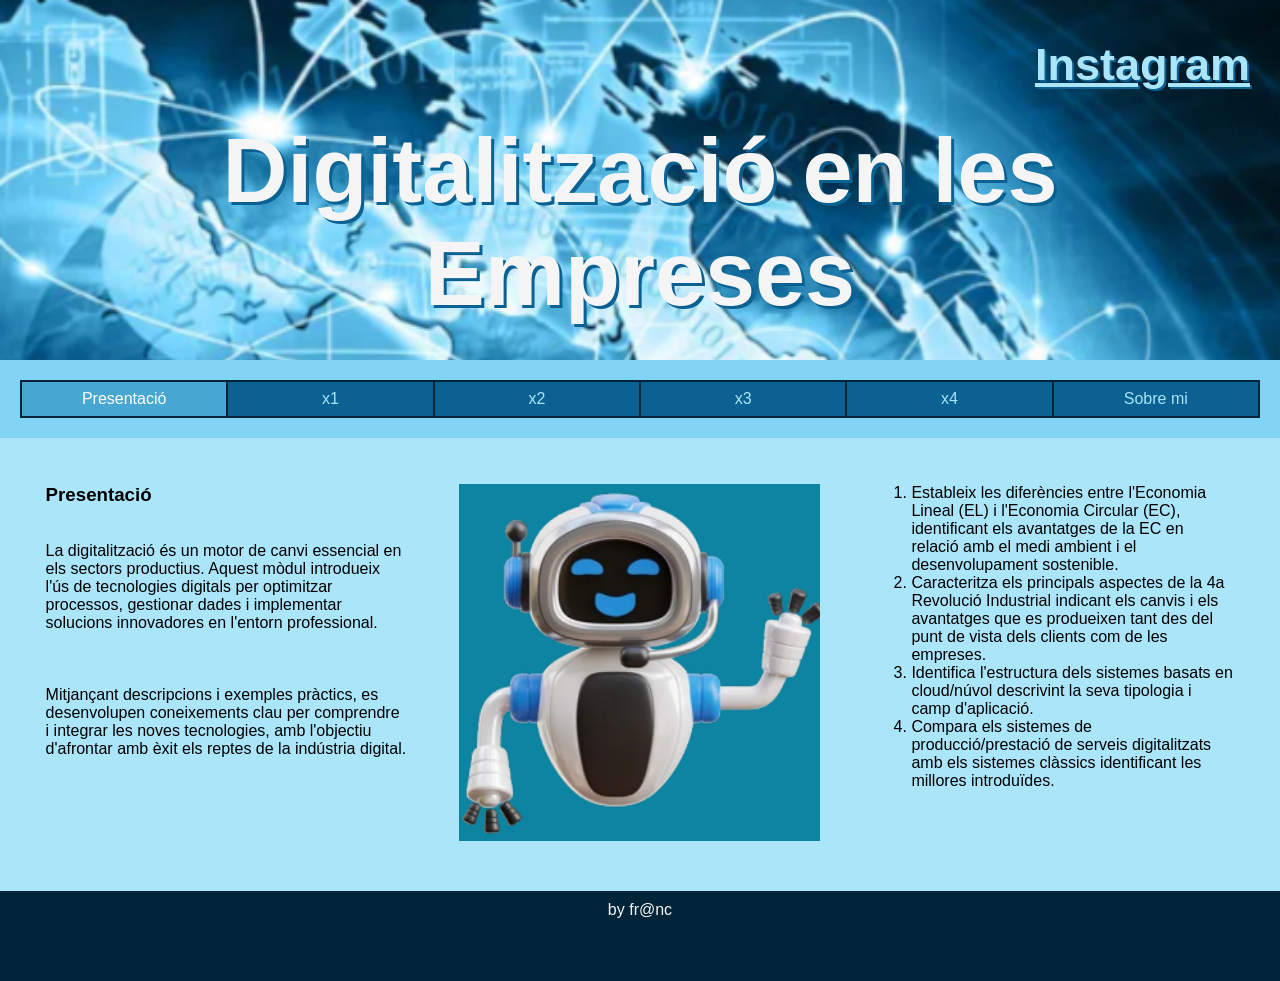
==== index.html @ 4dee2e34 "Primera pujada" ====
<!DOCTYPE html>
<html lang="ca">

<head>
	<title>Empresa</title>
	<meta charset="utf-8">
	<meta name="viewport" content="width=device-width, initial-scale=1">
	<link href="css/estils.css" type="text/css" rel="stylesheet">
</head>

<body>

	<header>
		<h4><a href="https://www.instagram.com/ins_eugeni/" target="_blank">Instagram</a></h4>
		<h2>Digitalització en les Empreses</h2>
	</header>

	<section>

		<nav>
			<ul>
				<li><a class="active" href="index.html">Presentació</a></li>
				<li><a href="x1.html">x1</a></li>
				<li><a href="x2.html">x2</a></li>
				<li><a href="x3.html">x3</a></li>
				<li><a href="x4.html">x4</a></li>
				<li><a href="x5.html">Sobre mi</a></li>
			</ul>
		</nav>

		<article>

			<!--INICI CONTINGUT PÀGINA-->
			<div class="fila">
				<div class="columna">
					<h3>Presentació</h3><br><br>
					<p>La digitalització és un motor de canvi essencial en els sectors productius. Aquest mòdul
						introdueix l'ús de tecnologies digitals per optimitzar processos, gestionar dades i implementar
						solucions innovadores en l'entorn professional.</p><br><br><br>

					<p> Mitjançant descripcions i exemples pràctics, es desenvolupen coneixements clau per comprendre i
						integrar les noves tecnologies, amb l'objectiu d'afrontar amb èxit els reptes de la indústria
						digital.</p>
				</div>
				<div class="columna">
					<img src="img/Robotica.png" alt="robotica">
				</div>
				<div class="columna">
					<ol>
						<li>Estableix les diferències entre l'Economia Lineal (EL) i l'Economia Circular (EC),
							identificant els avantatges de la EC en relació amb el medi ambient i el desenvolupament
							sostenible.</li>
						<li>Caracteritza els principals aspectes de la 4a Revolució Industrial indicant els canvis i els
							avantatges que es produeixen tant des del punt de vista dels clients com de les empreses.
						</li>
						<li>Identifica l'estructura dels sistemes basats en cloud/núvol descrivint la seva tipologia i
							camp d'aplicació.</li>
						<li>Compara els sistemes de producció/prestació de serveis digitalitzats amb els sistemes
							clàssics identificant les millores introduïdes.</li>
					</ol>
				</div>
			</div>
			<!--FINAL CONTINGUT PÀGINA-->

		</article>

	</section>

	<footer>
		<p>by fr@nc</p>
	</footer>

</body>

</html>
---- css/estils.css ----
/* https://coolors.co/image-picker
CSS HEX 
--lapis-lazuli: #0B6191ff;
--picton-blue: #47A7D2ff;
--non-photo-blue: #AAE5FAff;
--pale-azure: #82D4F5ff;
--prussian-blue: #012538ff;*/
* {
  box-sizing: border-box;
  margin: 0;
}
body {
  font-family: Arial, Helvetica, sans-serif;
}

/* Style the header */
header {
  background-color: #012538;
  background-image: url(background.jpg);
  background-size: cover;
  padding: 30px;
  text-align: center;
  font-size: 35px;
  color: whitesmoke;
  height: 40vh;
}
header h2 {
  margin-top: 10vh;
  font-size: 10vh;
  text-shadow: 3px 3px #0B6191;
}
header h4 {
  margin-top: 1vh;
  font-size: 5vh;
  text-shadow: 2px 2px #0B6191;
  float: right;
}
header h4 a {
  color: #AAE5FA;
}

/* Navigation */
nav {
  background: #82D4F5;
  padding: 20px;
}
nav ul {
  list-style-type: none;
  margin: 0;
  padding: 0;
  width: 100%;
  background-color: #0B6191;
  border: 1px solid #012538;
  display: flex;
  justify-content: center;
}
nav ul li {
  text-align: center;
  border: 1px solid #012538;
  width: 20%;
}
nav ul li a {
  display: block;
  color: #AAE5FA;
  padding: 8px 16px;
  text-decoration: none;
}
nav ul li a.active {
  background-color: #47A7D2;
  color: white;
}
nav ul li a:hover:not(.active) {
  background-color: #012538;
  color: white;
}

/* Article section */
article {
  padding: 20px;
  background-color: #AAE5FA;
  display: table;
  width: 100%;
}
article h2 {
  margin: 3vh;
}
article img {
  width: 100%;
}

.fila {
  width: 100%;
  display: flex;
  flex-wrap: wrap;
}
.columna {
  width: 33.3%;
  display: table;
  padding: 2vw;
}

/* Footer */
footer {
  background-color: #012538;
  padding: 10px;
  text-align: center;
  color: whitesmoke;
  height: 7vw;
}

fieldset {
  margin-top: 10px;
  box-shadow: 3px 5px 4px 5px #012538;
}

/* Responsive design */
@media (max-width: 600px) {
  header {
    padding: 10px;
    text-align: center;
    font-size: 1.5em;
    color: #AAE5FA;
    height: 20vh;
  }

  header h2 {
    margin-top: 3vh;
    font-size: 15vh;
    text-shadow: 1px 1px #012538;
  }

  header h4 {
    margin-top: 1vh;
    font-size: 5vh;
    text-shadow: 1px 1px #012538;
  }
}
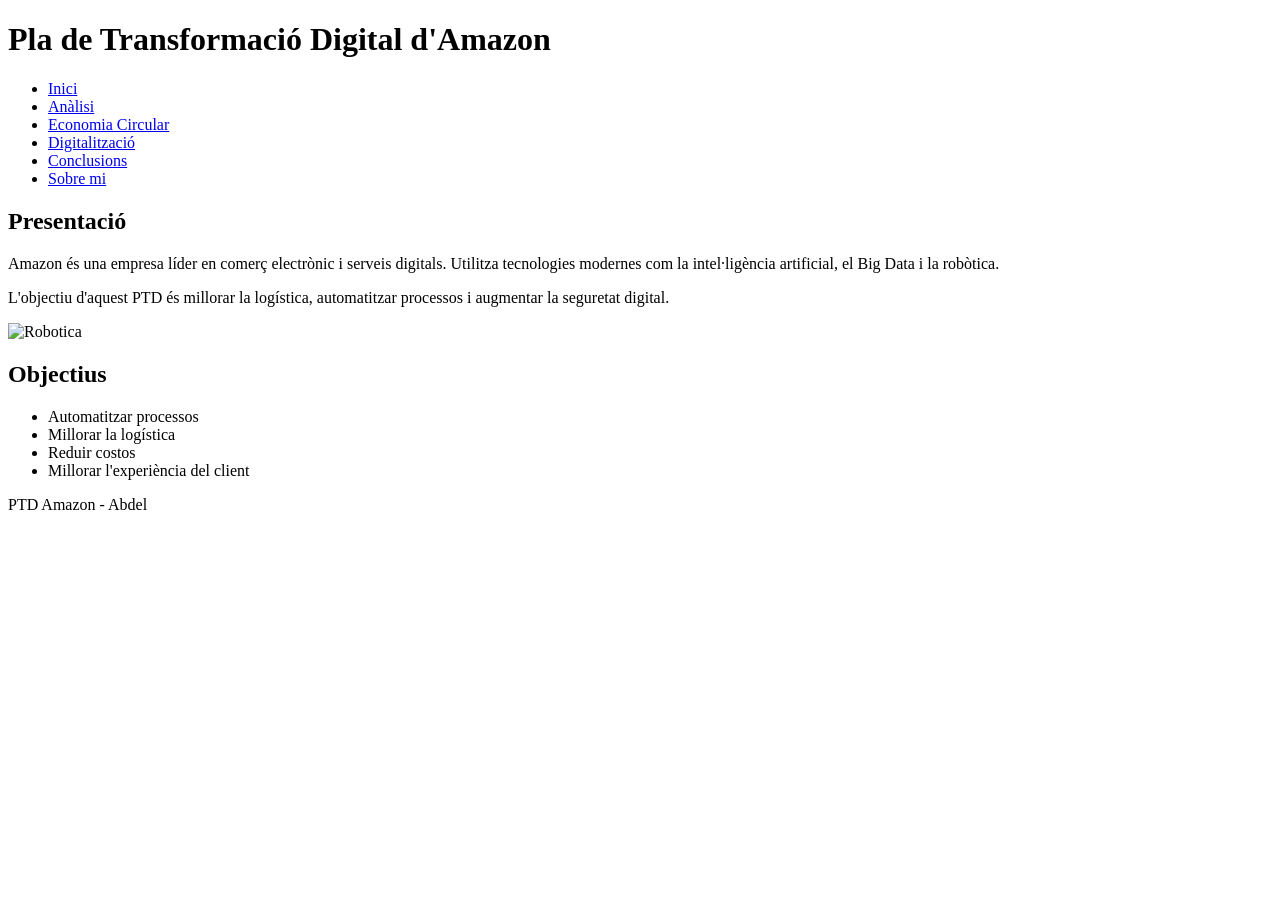
==== commit 309c8fd7: "asa" ====
--- a/index.html
+++ b/index.html
@@ -1,75 +1,66 @@
 <!DOCTYPE html>
 <html lang="ca">
-
 <head>
-	<title>Empresa</title>
-	<meta charset="utf-8">
-	<meta name="viewport" content="width=device-width, initial-scale=1">
-	<link href="css/estils.css" type="text/css" rel="stylesheet">
+    <meta charset="UTF-8">
+    <meta name="viewport" content="width=device-width, initial-scale=1.0">
+    <title>Amazon - PTD</title>
+    <link rel="stylesheet" href="css/styles.css">
 </head>
-
 <body>
 
-	<header>
-		<h4><a href="https://www.instagram.com/ins_eugeni/" target="_blank">Instagram</a></h4>
-		<h2>Digitalització en les Empreses</h2>
-	</header>
+<header>
+    <h1>Pla de Transformació Digital d'Amazon</h1>
+</header>
 
-	<section>
+<nav>
+    <ul>
+        <li><a class="active" href="index.html">Inici</a></li>
+        <li><a href="analisi.html">Anàlisi</a></li>
+        <li><a href="economia-circular.html">Economia Circular</a></li>
+        <li><a href="digitalitzacio.html">Digitalització</a></li>
+        <li><a href="conclusions.html">Conclusions</a></li>
+        <li><a href="sobremi.html">Sobre mi</a></li>
+    </ul>
+</nav>
 
-		<nav>
-			<ul>
-				<li><a class="active" href="index.html">Presentació</a></li>
-				<li><a href="x1.html">x1</a></li>
-				<li><a href="x2.html">x2</a></li>
-				<li><a href="x3.html">x3</a></li>
-				<li><a href="x4.html">x4</a></li>
-				<li><a href="x5.html">Sobre mi</a></li>
-			</ul>
-		</nav>
+<section>
+    <div class="contenidor">
 
-		<article>
+        <div class="columna">
+            <h2>Presentació</h2>
+            <p>
+                Amazon és una empresa líder en comerç electrònic i serveis digitals.
+                Utilitza tecnologies modernes com la intel·ligència artificial,
+                el Big Data i la robòtica.
+            </p>
 
-			<!--INICI CONTINGUT PÀGINA-->
-			<div class="fila">
-				<div class="columna">
-					<h3>Presentació</h3><br><br>
-					<p>La digitalització és un motor de canvi essencial en els sectors productius. Aquest mòdul
-						introdueix l'ús de tecnologies digitals per optimitzar processos, gestionar dades i implementar
-						solucions innovadores en l'entorn professional.</p><br><br><br>
+            <p>
+                L'objectiu d'aquest PTD és millorar la logística,
+                automatitzar processos i augmentar la seguretat digital.
+            </p>
+        </div>
 
-					<p> Mitjançant descripcions i exemples pràctics, es desenvolupen coneixements clau per comprendre i
-						integrar les noves tecnologies, amb l'objectiu d'afrontar amb èxit els reptes de la indústria
-						digital.</p>
-				</div>
-				<div class="columna">
-					<img src="img/Robotica.png" alt="robotica">
-				</div>
-				<div class="columna">
-					<ol>
-						<li>Estableix les diferències entre l'Economia Lineal (EL) i l'Economia Circular (EC),
-							identificant els avantatges de la EC en relació amb el medi ambient i el desenvolupament
-							sostenible.</li>
-						<li>Caracteritza els principals aspectes de la 4a Revolució Industrial indicant els canvis i els
-							avantatges que es produeixen tant des del punt de vista dels clients com de les empreses.
-						</li>
-						<li>Identifica l'estructura dels sistemes basats en cloud/núvol descrivint la seva tipologia i
-							camp d'aplicació.</li>
-						<li>Compara els sistemes de producció/prestació de serveis digitalitzats amb els sistemes
-							clàssics identificant les millores introduïdes.</li>
-					</ol>
-				</div>
-			</div>
-			<!--FINAL CONTINGUT PÀGINA-->
+        <div class="columna">
+            <img src="imatges/Robotica.png" alt="Robotica">
+        </div>
 
-		</article>
+        <div class="columna">
+            <h2>Objectius</h2>
 
-	</section>
+            <ul>
+                <li>Automatitzar processos</li>
+                <li>Millorar la logística</li>
+                <li>Reduir costos</li>
+                <li>Millorar l'experiència del client</li>
+            </ul>
+        </div>
 
-	<footer>
-		<p>by fr@nc</p>
-	</footer>
+    </div>
+</section>
+
+<footer>
+    <p>PTD Amazon - Abdel</p>
+</footer>
 
 </body>
-
 </html>
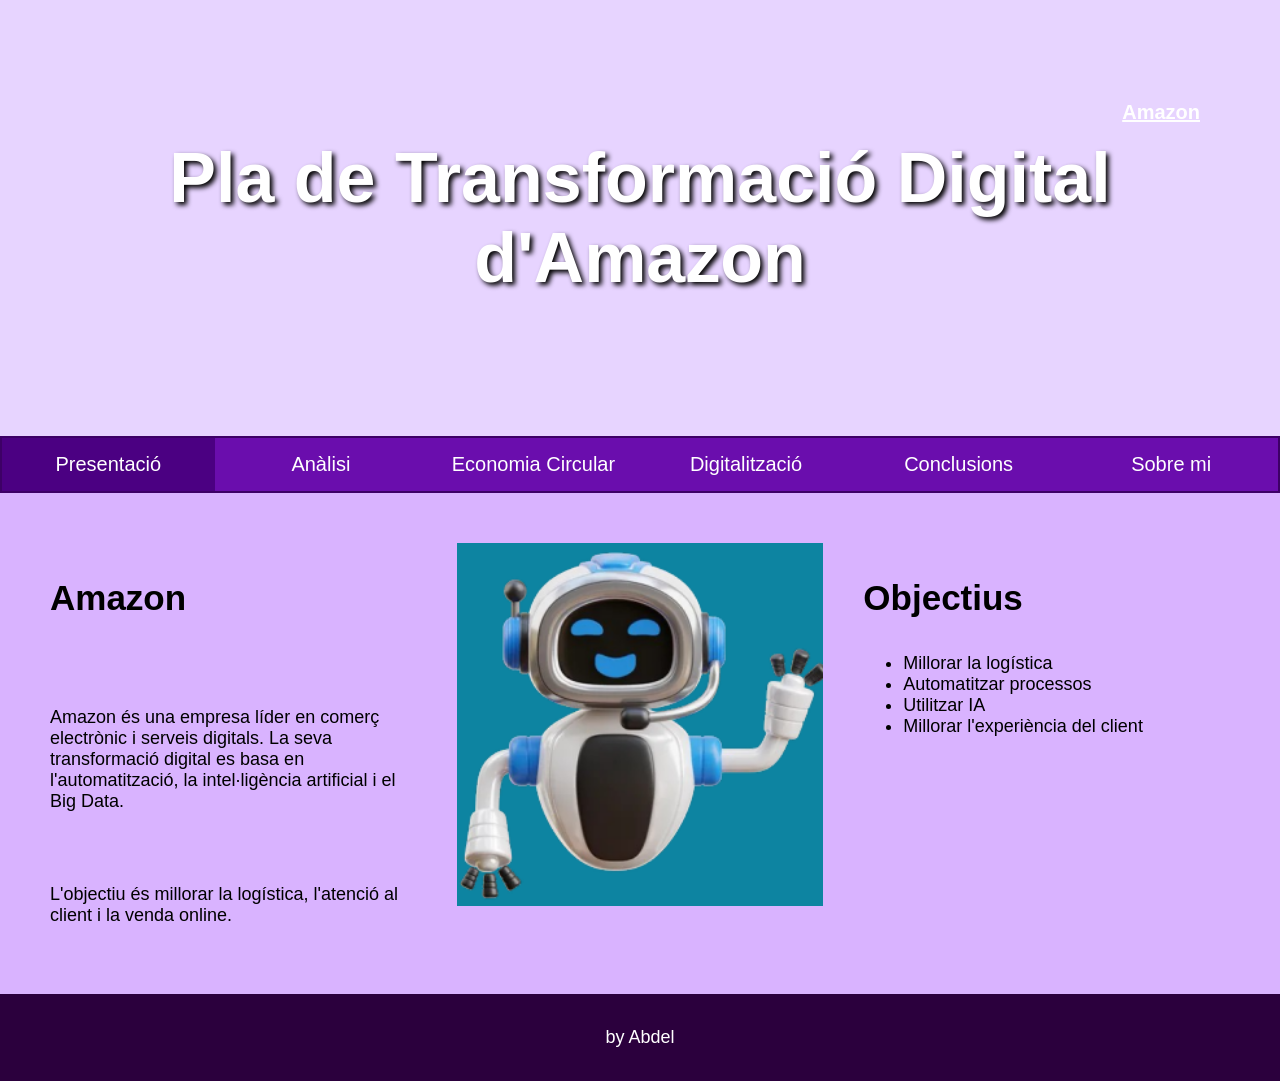
==== commit af388a01: "nova prova" ====
--- a/index.html
+++ b/index.html
@@ -1,66 +1,75 @@
 <!DOCTYPE html>
 <html lang="ca">
+
 <head>
-    <meta charset="UTF-8">
-    <meta name="viewport" content="width=device-width, initial-scale=1.0">
-    <title>Amazon - PTD</title>
-    <link rel="stylesheet" href="css/styles.css">
+	<title>Amazon - Presentació</title>
+	<meta charset="utf-8">
+	<meta name="viewport" content="width=device-width, initial-scale=1">
+	<link href="css/estils.css" type="text/css" rel="stylesheet">
 </head>
+
 <body>
 
-<header>
-    <h1>Pla de Transformació Digital d'Amazon</h1>
-</header>
+	<header>
+		<h4><a href="https://www.amazon.es" target="_blank">Amazon</a></h4>
+		<h2>Pla de Transformació Digital d'Amazon</h2>
+	</header>
 
-<nav>
-    <ul>
-        <li><a class="active" href="index.html">Inici</a></li>
-        <li><a href="analisi.html">Anàlisi</a></li>
-        <li><a href="economia-circular.html">Economia Circular</a></li>
-        <li><a href="digitalitzacio.html">Digitalització</a></li>
-        <li><a href="conclusions.html">Conclusions</a></li>
-        <li><a href="sobremi.html">Sobre mi</a></li>
-    </ul>
-</nav>
+	<section>
 
-<section>
-    <div class="contenidor">
+		<nav>
+			<ul>
+				<li><a class="active" href="index.html">Presentació</a></li>
+				<li><a href="analisi.html">Anàlisi</a></li>
+				<li><a href="economia-circular.html">Economia Circular</a></li>
+				<li><a href="digitalitzacio.html">Digitalització</a></li>
+				<li><a href="conclusions.html">Conclusions</a></li>
+				<li><a href="sobremi.html">Sobre mi</a></li>
+			</ul>
+		</nav>
 
-        <div class="columna">
-            <h2>Presentació</h2>
-            <p>
-                Amazon és una empresa líder en comerç electrònic i serveis digitals.
-                Utilitza tecnologies modernes com la intel·ligència artificial,
-                el Big Data i la robòtica.
-            </p>
+		<article>
 
-            <p>
-                L'objectiu d'aquest PTD és millorar la logística,
-                automatitzar processos i augmentar la seguretat digital.
-            </p>
-        </div>
+			<div class="fila">
 
-        <div class="columna">
-            <img src="imatges/Robotica.png" alt="Robotica">
-        </div>
+				<div class="columna">
+					<h3>Amazon</h3><br><br>
 
-        <div class="columna">
-            <h2>Objectius</h2>
+					<p>
+						Amazon és una empresa líder en comerç electrònic i serveis digitals.
+						La seva transformació digital es basa en l'automatització,
+						la intel·ligència artificial i el Big Data.
+					</p><br><br>
 
-            <ul>
-                <li>Automatitzar processos</li>
-                <li>Millorar la logística</li>
-                <li>Reduir costos</li>
-                <li>Millorar l'experiència del client</li>
-            </ul>
-        </div>
+					<p>
+						L'objectiu és millorar la logística,
+						l'atenció al client i la venda online.
+					</p>
+				</div>
 
-    </div>
-</section>
+				<div class="columna">
+					<img src="img/Robotica.png" alt="amazon">
+				</div>
 
-<footer>
-    <p>PTD Amazon - Abdel</p>
-</footer>
+				<div class="columna">
 
-</body>
-</html>+					<h3>Objectius</h3>
+
+					<ul>
+						<li>Millorar la logística</li>
+						<li>Automatitzar processos</li>
+						<li>Utilitzar IA</li>
+						<li>Millorar l'experiència del client</li>
+					</ul>
+
+				</div>
+
+			</div>
+
+		</article>
+
+	</section>
+
+	<footer>
+		<p>by Abdel</p>
+	
--- a/css/estils.css
+++ b/css/estils.css
@@ -0,0 +1,124 @@
+body {
+    margin: 0;
+    font-family: Arial;
+    background-color: #e7d4ff;
+}
+
+header {
+    background-image: url("../img/background.jpg");
+    background-size: cover;
+    background-position: center;
+    padding: 80px;
+    text-align: center;
+    color: white;
+}
+
+header h2 {
+    font-size: 70px;
+    text-shadow: 3px 3px 5px black;
+}
+
+header h4 a {
+    color: white;
+    text-decoration: underline;
+    float: right;
+    font-size: 20px;
+}
+
+nav ul {
+    list-style-type: none;
+    margin: 0;
+    padding: 0;
+    overflow: hidden;
+    background-color: #6a0dad;
+    border: 2px solid #3d0066;
+}
+
+nav li {
+    float: left;
+    width: 16.66%;
+}
+
+nav li a {
+    display: block;
+    color: white;
+    text-align: center;
+    padding: 15px;
+    text-decoration: none;
+    font-size: 20px;
+}
+
+nav li a:hover {
+    background-color: #4b0082;
+}
+
+.active {
+    background-color: #4b0082;
+}
+
+section {
+    background-color: #d9b3ff;
+    min-height: 500px;
+}
+
+article {
+    padding: 30px;
+}
+
+.fila {
+    display: flex;
+    flex-wrap: wrap;
+}
+
+.columna {
+    flex: 33%;
+    padding: 20px;
+    box-sizing: border-box;
+}
+
+.columna img {
+    width: 100%;
+}
+
+h3 {
+    font-size: 35px;
+}
+
+p, li {
+    font-size: 18px;
+}
+
+footer {
+    background-color: #2b003d;
+    color: white;
+    text-align: center;
+    padding: 15px;
+    font-size: 20px;
+}
+
+table {
+    width: 100%;
+    border-collapse: collapse;
+    background-color: white;
+}
+
+th, td {
+    border: 2px solid #6a0dad;
+    padding: 10px;
+}
+
+@media screen and (max-width: 800px) {
+
+    .columna {
+        flex: 100%;
+    }
+
+    nav li {
+        width: 100%;
+    }
+
+    header h2 {
+        font-size: 40px;
+    }
+
+}
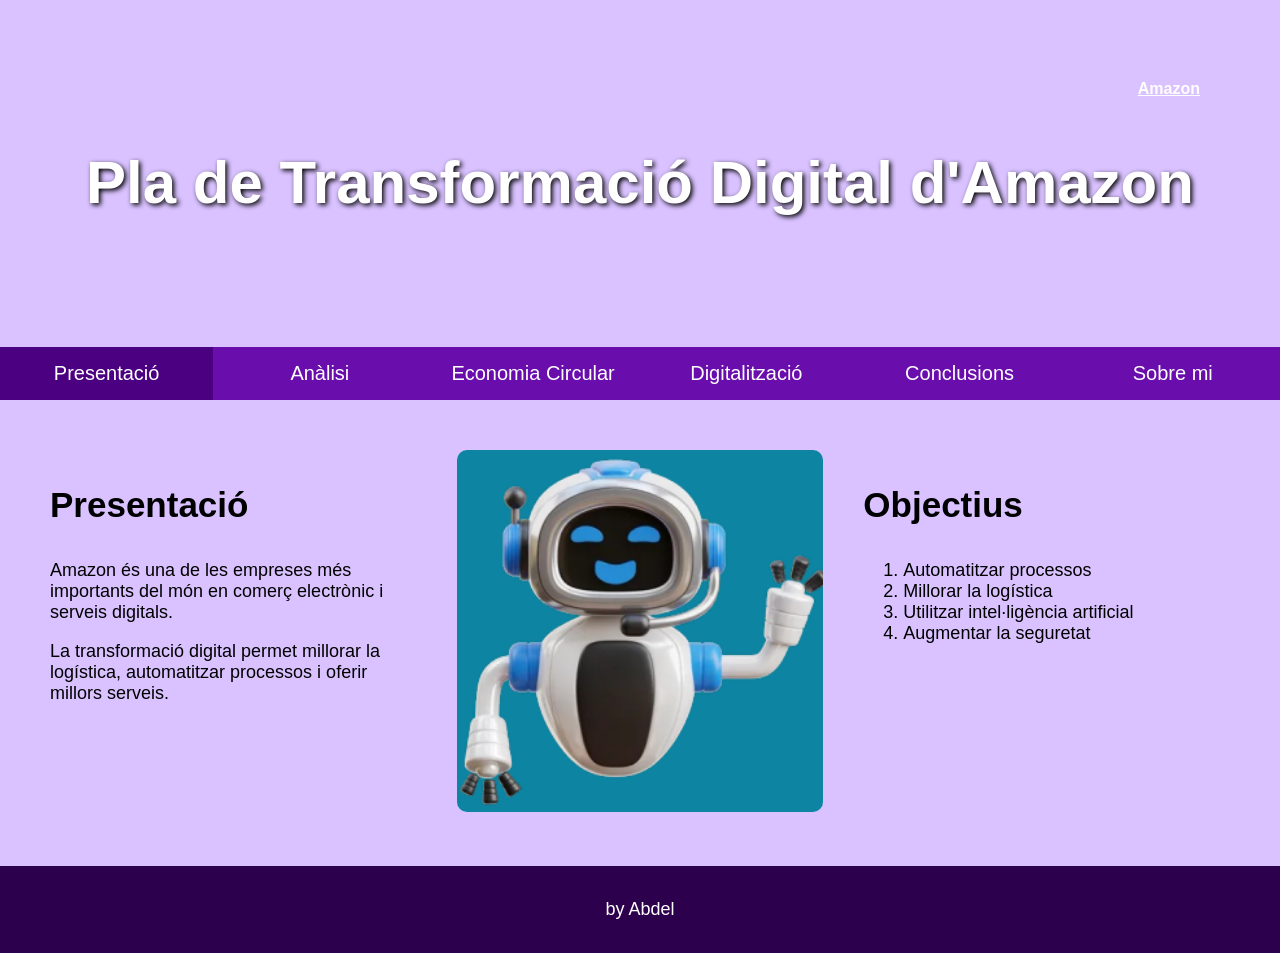
==== commit e1a31eda: "prova nova" ====
--- a/index.html
+++ b/index.html
@@ -10,66 +10,79 @@
 
 <body>
 
-	<header>
-		<h4><a href="https://www.amazon.es" target="_blank">Amazon</a></h4>
-		<h2>Pla de Transformació Digital d'Amazon</h2>
-	</header>
+<header>
 
-	<section>
+	<h4>
+		<a href="https://www.amazon.es" target="_blank">Amazon</a>
+	</h4>
 
-		<nav>
-			<ul>
-				<li><a class="active" href="index.html">Presentació</a></li>
-				<li><a href="analisi.html">Anàlisi</a></li>
-				<li><a href="economia-circular.html">Economia Circular</a></li>
-				<li><a href="digitalitzacio.html">Digitalització</a></li>
-				<li><a href="conclusions.html">Conclusions</a></li>
-				<li><a href="sobremi.html">Sobre mi</a></li>
-			</ul>
-		</nav>
+	<h2>Pla de Transformació Digital d'Amazon</h2>
 
-		<article>
+</header>
 
-			<div class="fila">
+<section>
 
-				<div class="columna">
-					<h3>Amazon</h3><br><br>
+<nav>
+	<ul>
+		<li><a class="active" href="index.html">Presentació</a></li>
+		<li><a href="analisi.html">Anàlisi</a></li>
+		<li><a href="economia-circular.html">Economia Circular</a></li>
+		<li><a href="digitalitzacio.html">Digitalització</a></li>
+		<li><a href="conclusions.html">Conclusions</a></li>
+		<li><a href="sobremi.html">Sobre mi</a></li>
+	</ul>
+</nav>
 
-					<p>
-						Amazon és una empresa líder en comerç electrònic i serveis digitals.
-						La seva transformació digital es basa en l'automatització,
-						la intel·ligència artificial i el Big Data.
-					</p><br><br>
+<article>
 
-					<p>
-						L'objectiu és millorar la logística,
-						l'atenció al client i la venda online.
-					</p>
-				</div>
+<div class="fila">
 
-				<div class="columna">
-					<img src="img/Robotica.png" alt="amazon">
-				</div>
+<div class="columna">
 
-				<div class="columna">
+<h3>Presentació</h3>
 
-					<h3>Objectius</h3>
+<p>
+Amazon és una de les empreses més importants del món
+en comerç electrònic i serveis digitals.
+</p>
 
-					<ul>
-						<li>Millorar la logística</li>
-						<li>Automatitzar processos</li>
-						<li>Utilitzar IA</li>
-						<li>Millorar l'experiència del client</li>
-					</ul>
+<p>
+La transformació digital permet millorar la logística,
+automatitzar processos i oferir millors serveis.
+</p>
 
-				</div>
+</div>
 
-			</div>
+<div class="columna">
 
-		</article>
+<img src="img/Robotica.png" alt="Robotica">
 
-	</section>
+</div>
 
-	<footer>
-		<p>by Abdel</p>
-	+<div class="columna">
+
+<h3>Objectius</h3>
+
+<ol>
+	<li>Automatitzar processos</li>
+	<li>Millorar la logística</li>
+	<li>Utilitzar intel·ligència artificial</li>
+	<li>Augmentar la seguretat</li>
+</ol>
+
+</div>
+
+</div>
+
+</article>
+
+</section>
+
+<footer>
+
+<p>by Abdel</p>
+
+</footer>
+
+</body>
+</html>
--- a/css/estils.css
+++ b/css/estils.css
@@ -1,8 +1,10 @@
 body {
+    font-family: Arial, Helvetica, sans-serif;
     margin: 0;
-    font-family: Arial;
-    background-color: #e7d4ff;
+    background-color: #d9c2ff;
 }
+
+/* HEADER */
 
 header {
     background-image: url("../img/background.jpg");
@@ -14,16 +16,20 @@
 }
 
 header h2 {
-    font-size: 70px;
-    text-shadow: 3px 3px 5px black;
+    font-size: 60px;
+    text-shadow: 2px 2px 5px black;
+}
+
+header h4 {
+    text-align: right;
+    margin: 0;
 }
 
 header h4 a {
     color: white;
-    text-decoration: underline;
-    float: right;
-    font-size: 20px;
 }
+
+/* MENU */
 
 nav ul {
     list-style-type: none;
@@ -31,7 +37,6 @@
     padding: 0;
     overflow: hidden;
     background-color: #6a0dad;
-    border: 2px solid #3d0066;
 }
 
 nav li {
@@ -56,10 +61,7 @@
     background-color: #4b0082;
 }
 
-section {
-    background-color: #d9b3ff;
-    min-height: 500px;
-}
+/* CONTENIDO */
 
 article {
     padding: 30px;
@@ -78,23 +80,21 @@
 
 .columna img {
     width: 100%;
+    border-radius: 10px;
 }
+
+/* TEXTOS */
 
 h3 {
     font-size: 35px;
 }
 
-p, li {
+p,
+li {
     font-size: 18px;
 }
 
-footer {
-    background-color: #2b003d;
-    color: white;
-    text-align: center;
-    padding: 15px;
-    font-size: 20px;
-}
+/* TABLAS */
 
 table {
     width: 100%;
@@ -102,10 +102,23 @@
     background-color: white;
 }
 
-th, td {
+th,
+td {
     border: 2px solid #6a0dad;
     padding: 10px;
 }
+
+/* FOOTER */
+
+footer {
+    background-color: #2d004d;
+    color: white;
+    text-align: center;
+    padding: 15px;
+    font-size: 18px;
+}
+
+/* RESPONSIVE */
 
 @media screen and (max-width: 800px) {
 
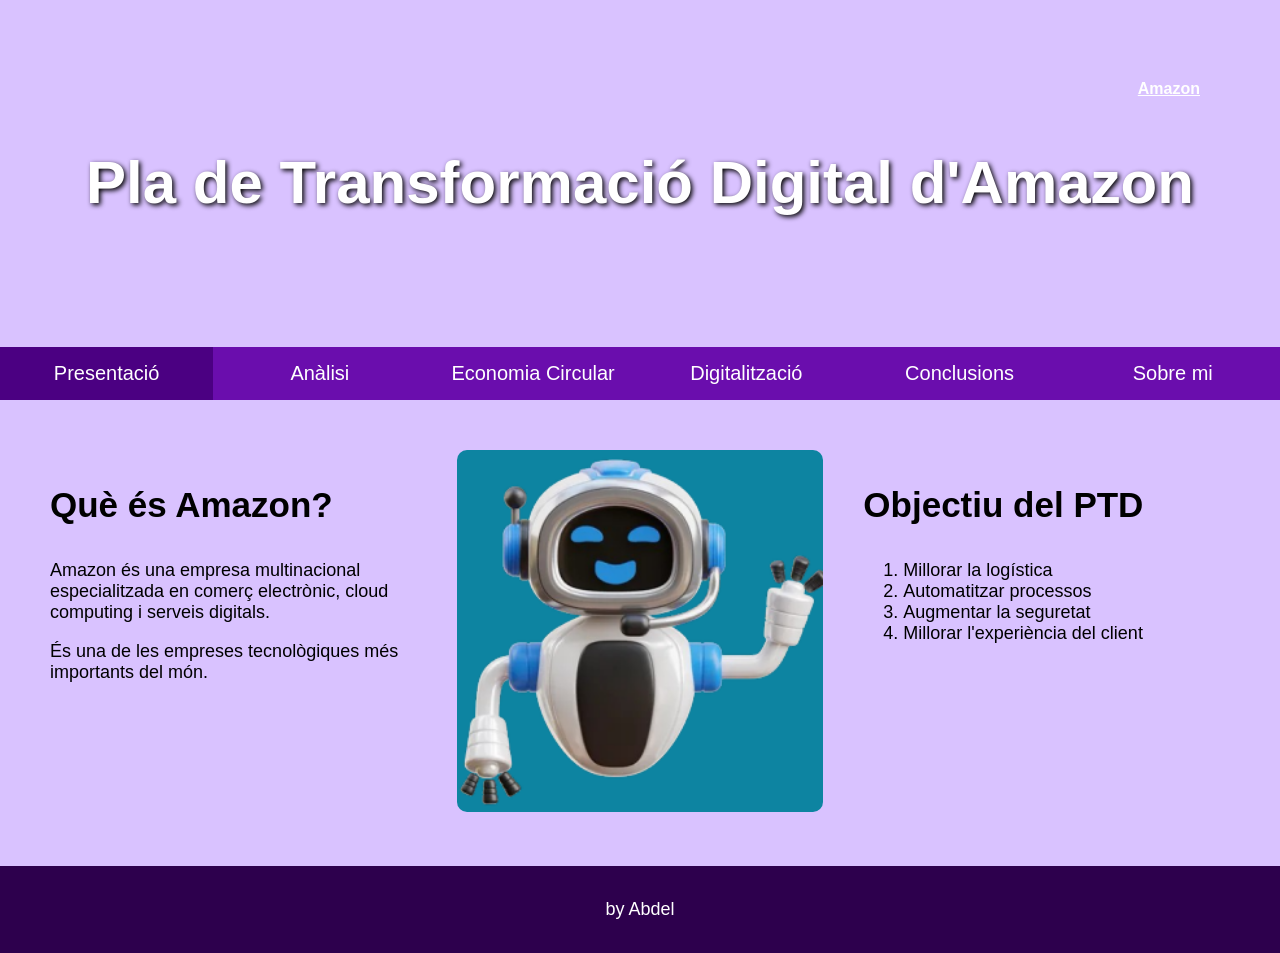
==== commit dca9ff3a: "prova" ====
--- a/index.html
+++ b/index.html
@@ -39,16 +39,17 @@
 
 <div class="columna">
 
-<h3>Presentació</h3>
+<h3>Què és Amazon?</h3>
 
 <p>
-Amazon és una de les empreses més importants del món
-en comerç electrònic i serveis digitals.
+Amazon és una empresa multinacional
+especialitzada en comerç electrònic,
+cloud computing i serveis digitals.
 </p>
 
 <p>
-La transformació digital permet millorar la logística,
-automatitzar processos i oferir millors serveis.
+És una de les empreses tecnològiques
+més importants del món.
 </p>
 
 </div>
@@ -61,13 +62,13 @@
 
 <div class="columna">
 
-<h3>Objectius</h3>
+<h3>Objectiu del PTD</h3>
 
 <ol>
+	<li>Millorar la logística</li>
 	<li>Automatitzar processos</li>
-	<li>Millorar la logística</li>
-	<li>Utilitzar intel·ligència artificial</li>
 	<li>Augmentar la seguretat</li>
+	<li>Millorar l'experiència del client</li>
 </ol>
 
 </div>
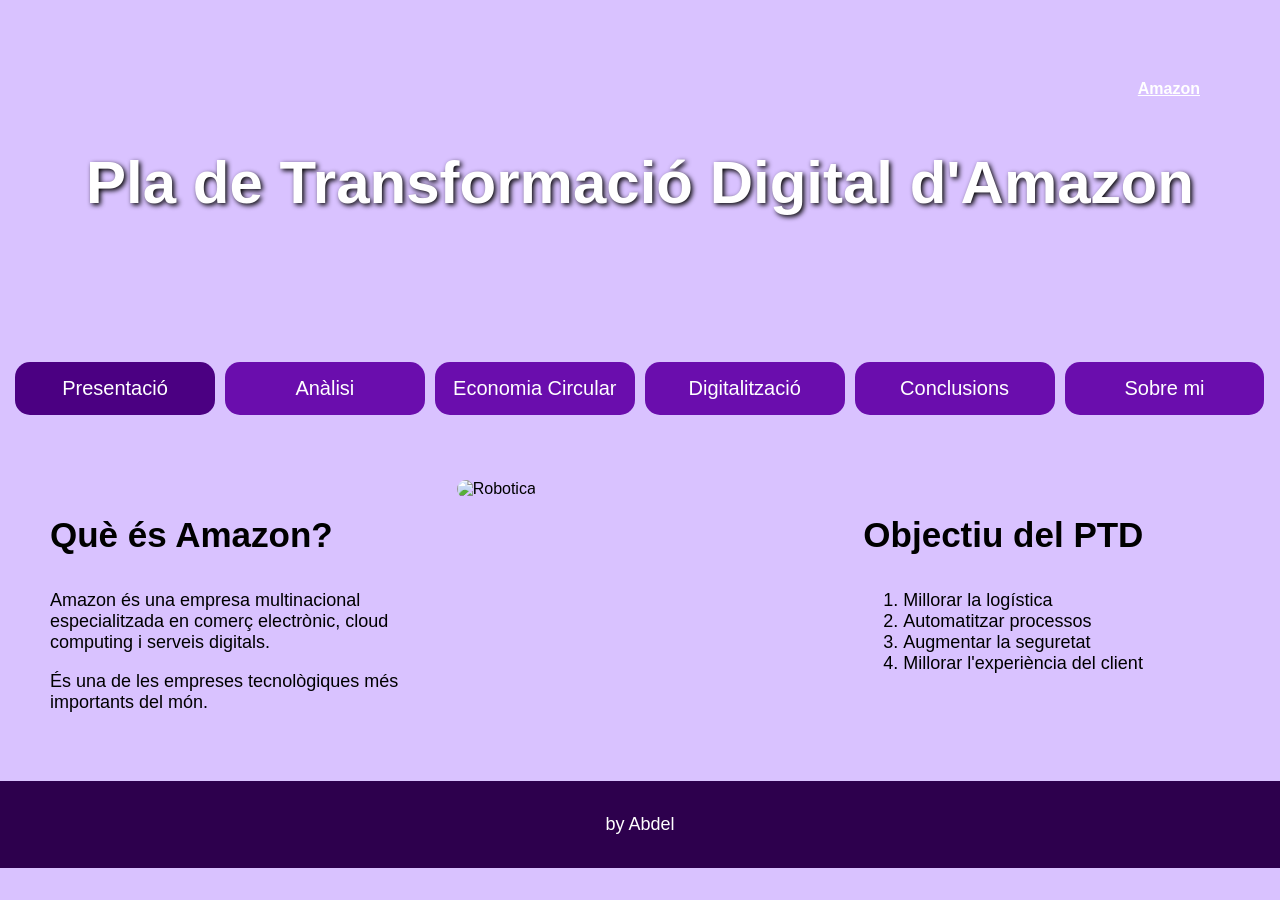
==== commit 7f7910da: "patata" ====
--- a/index.html
+++ b/index.html
@@ -56,7 +56,7 @@
 
 <div class="columna">
 
-<img src="img/Robotica.png" alt="Robotica">
+<img src="img/presentacio.png" alt="Robotica">
 
 </div>
 
--- a/css/estils.css
+++ b/css/estils.css
@@ -34,23 +34,32 @@
 nav ul {
     list-style-type: none;
     margin: 0;
-    padding: 0;
+    padding: 10px;
     overflow: hidden;
-    background-color: #6a0dad;
 }
 
 nav li {
     float: left;
     width: 16.66%;
+    box-sizing: border-box;
+    padding: 5px;
 }
 
 nav li a {
+
     display: block;
+
     color: white;
     text-align: center;
+
     padding: 15px;
+
     text-decoration: none;
     font-size: 20px;
+
+    background-color: #6a0dad;
+
+    border-radius: 15px;
 }
 
 nav li a:hover {
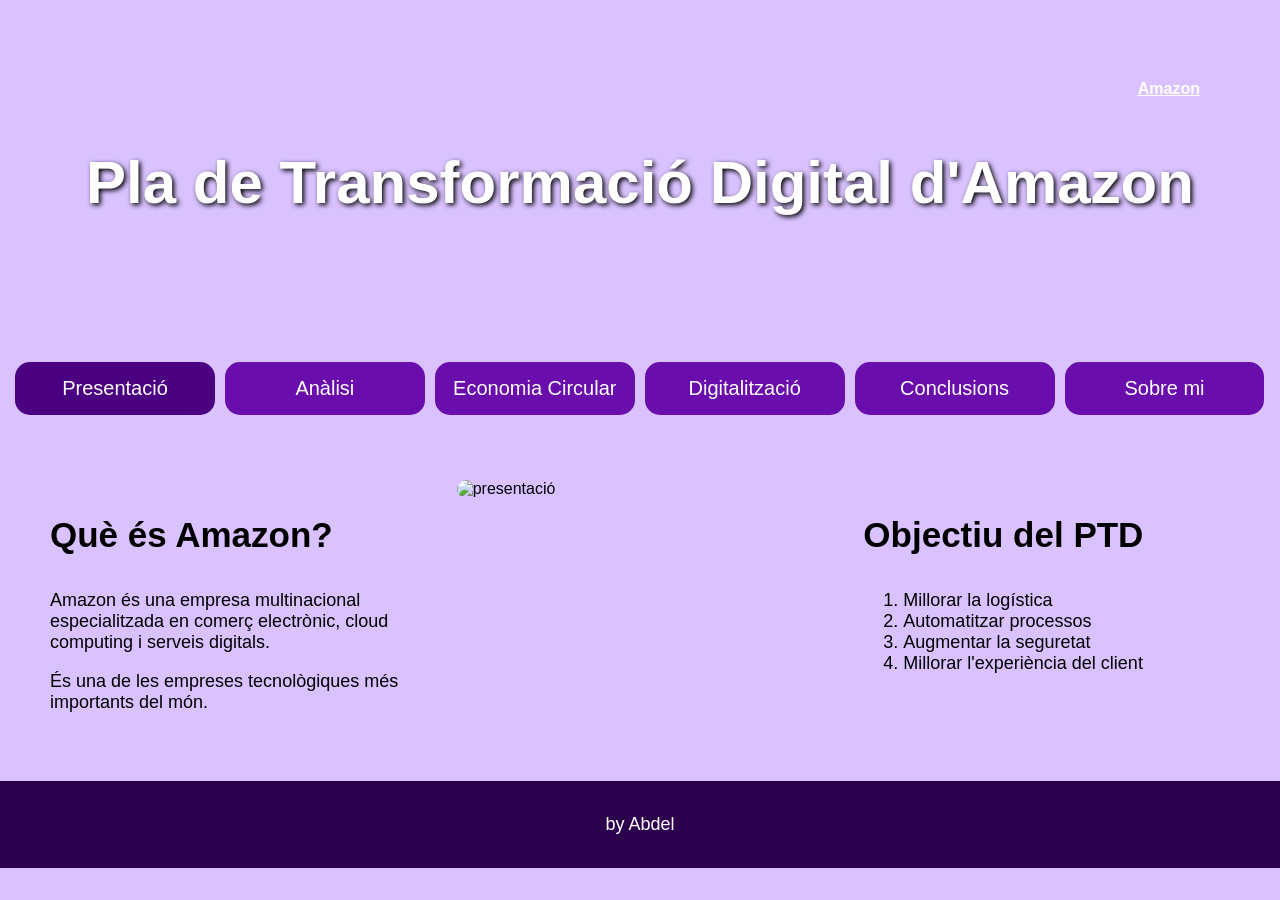
==== commit 12549c2d: "hola23" ====
--- a/index.html
+++ b/index.html
@@ -56,7 +56,7 @@
 
 <div class="columna">
 
-<img src="img/presentacio.png" alt="Robotica">
+<img src="img/presentacio.jpg" alt="presentació">
 
 </div>
 
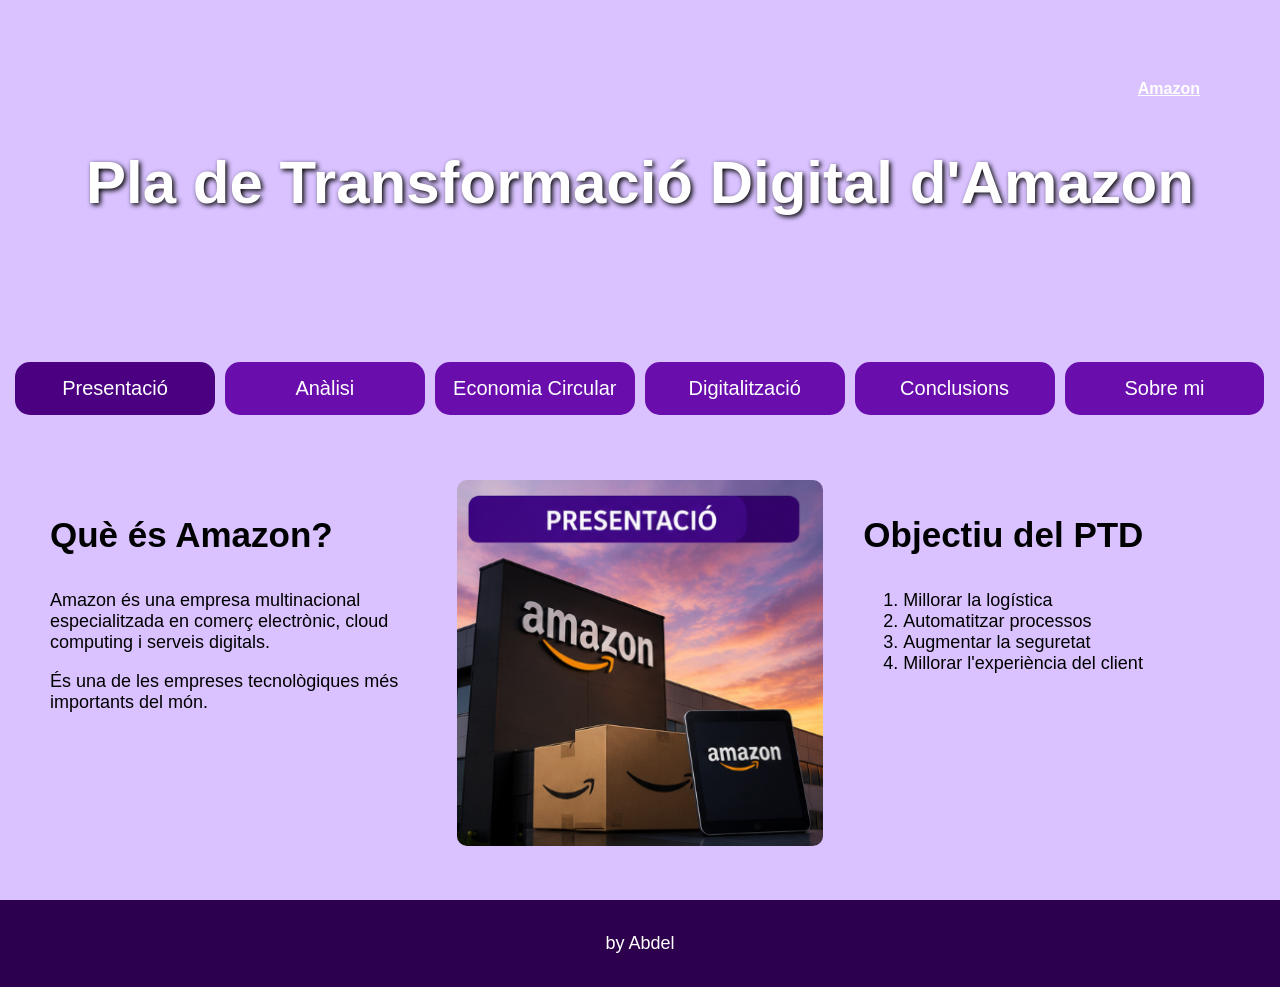
==== commit 0ba8e9cb: "fasdasd" ====
--- a/index.html
+++ b/index.html
@@ -56,7 +56,7 @@
 
 <div class="columna">
 
-<img src="img/presentacio.jpg" alt="presentació">
+<img src="img/presentació.png" alt="presentació">
 
 </div>
 
